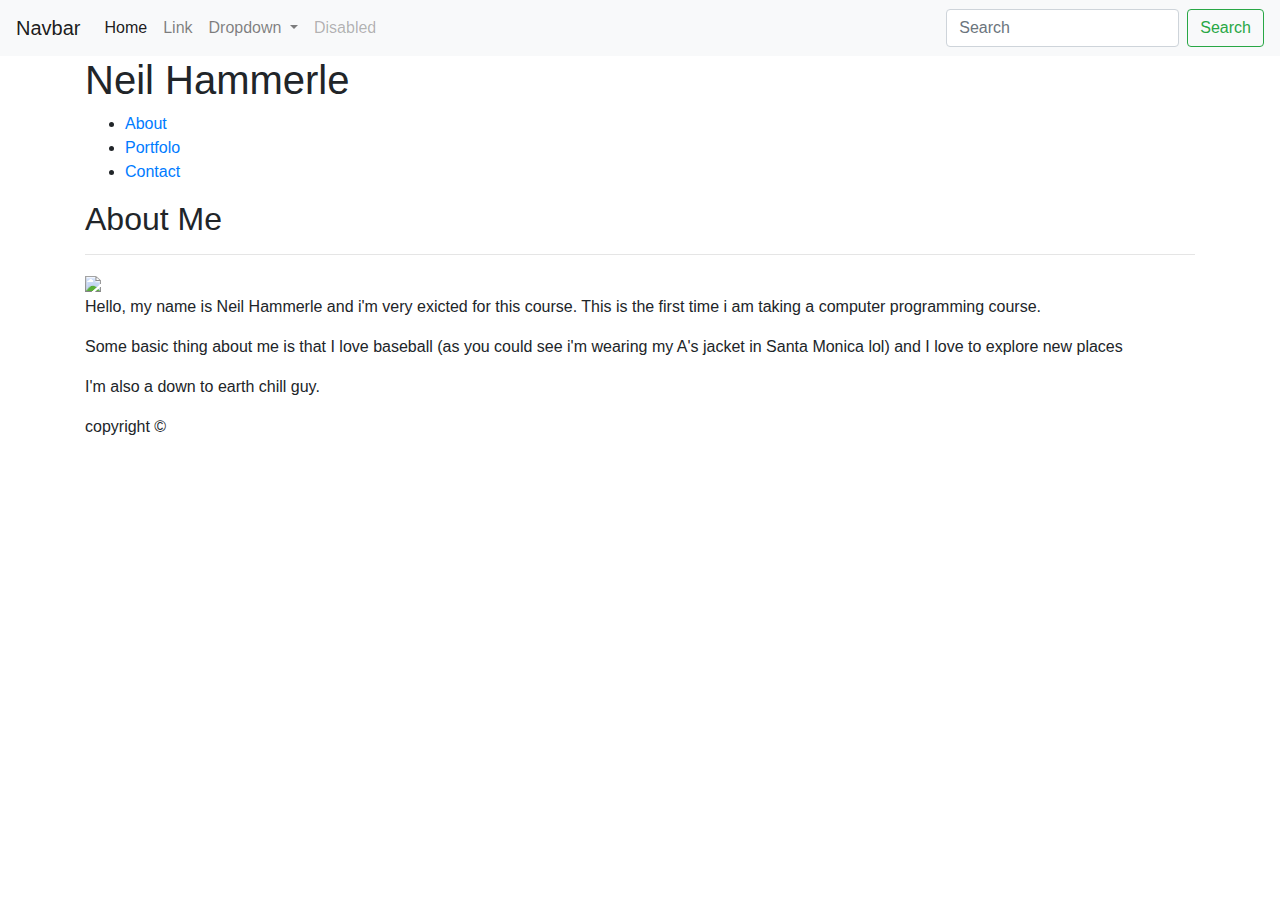
==== index.html @ ff8d6271 "inter files" ====
<!doctype html>
<html lang="en">
  <head>
    <!-- Required meta tags -->
    <meta charset="utf-8">
    <meta name="viewport" content="width=device-width, initial-scale=1, shrink-to-fit=no">

    <!-- Bootstrap CSS -->
    <link rel="stylesheet" href="https://stackpath.bootstrapcdn.com/bootstrap/4.3.1/css/bootstrap.min.css" integrity="sha384-ggOyR0iXCbMQv3Xipma34MD+dH/1fQ784/j6cY/iJTQUOhcWr7x9JvoRxT2MZw1T" crossorigin="anonymous">
    <head>
        <meta charset="utf-8">
        <title>Neil's Profolio</title>
        <nav class="navbar navbar-expand-lg navbar-light bg-light">
            <a class="navbar-brand" href="#">Navbar</a>
            <button class="navbar-toggler" type="button" data-toggle="collapse" data-target="#navbarSupportedContent" aria-controls="navbarSupportedContent" aria-expanded="false" aria-label="Toggle navigation">
              <span class="navbar-toggler-icon"></span>
            </button>
          
            <div class="collapse navbar-collapse" id="navbarSupportedContent">
              <ul class="navbar-nav mr-auto">
                <li class="nav-item active">
                  <a class="nav-link" href="#">Home <span class="sr-only">(current)</span></a>
                </li>
                <li class="nav-item">
                  <a class="nav-link" href="#">Link</a>
                </li>
                <li class="nav-item dropdown">
                  <a class="nav-link dropdown-toggle" href="#" id="navbarDropdown" role="button" data-toggle="dropdown" aria-haspopup="true" aria-expanded="false">
                    Dropdown
                  </a>
                  <div class="dropdown-menu" aria-labelledby="navbarDropdown">
                    <a class="dropdown-item" href="#">Action</a>
                    <a class="dropdown-item" href="#">Another action</a>
                    <div class="dropdown-divider"></div>
                    <a class="dropdown-item" href="#">Something else here</a>
                  </div>
                </li>
                <li class="nav-item">
                  <a class="nav-link disabled" href="#" tabindex="-1" aria-disabled="true">Disabled</a>
                </li>
              </ul>
              <form class="form-inline my-2 my-lg-0">
                <input class="form-control mr-sm-2" type="search" placeholder="Search" aria-label="Search">
                <button class="btn btn-outline-success my-2 my-sm-0" type="submit">Search</button>
              </form>
            </div>
          </nav>
        <meta name="description" content="">
        <meta name="viewport" content="width=device-width, initial-scale">
        <link href="assets/style.css" rel="stylesheet" type ="text/css">
    </head>
    
    <body>
    <div class="header-wrap">
        <div class="container">
            <h1 class="main-title">Neil Hammerle</h1>
                
                    <ul class="main-nav"> 
                    <li><a href="#">About</a></li>
                    <li><a href="portfolo.html">Portfolo</a></li>
                    <li><a href="contact.html">Contact</a></li>
                    </ul>
        </div>
    </div>
    <div class="main-content-wrap">
        <div class="container">
            <div class="content">
                <h2 class="content-title">About Me</h2>
                <hr />
                <img class="photo" src="https://scontent-sjc3-1.xx.fbcdn.net/v/t1.0-9/29570369_1787299817958050_1885937789004338790_n.jpg?_nc_cat=107&_nc_oc=AQkacg2gq0Vfx0B_b5wT-6eCSx5jo47ItLBj2vz3Bp9U0syK27qFOcbh1Nw2DYeshYginH7P8X_mpnwoa79zsDBE&_nc_ht=scontent-sjc3-1.xx&oh=217226b4f1d0376cafee33dc2e2da687&oe=5E2D43EB" />
                <p>Hello, my name is Neil Hammerle and i'm very exicted for this course. This is the first time i am taking a computer programming course.</p>
                <p>Some basic thing about me is that I love baseball (as you could see i'm wearing my A's jacket in Santa Monica lol) and I love to explore new places</p>
                <p>I'm also a down to earth chill guy.</p>
            </div>
        </div>
    </div>
    <div>
        <div class="footer-wrap">
            <div class="container">
                <p>copyright &copy;</p>
            </div>
    </div>
    
    <script src="https://code.jquery.com/jquery-3.3.1.slim.min.js" integrity="sha384-q8i/X+965DzO0rT7abK41JStQIAqVgRVzpbzo5smXKp4YfRvH+8abtTE1Pi6jizo" crossorigin="anonymous"></script>
    <script src="https://cdnjs.cloudflare.com/ajax/libs/popper.js/1.14.7/umd/popper.min.js" integrity="sha384-UO2eT0CpHqdSJQ6hJty5KVphtPhzWj9WO1clHTMGa3JDZwrnQq4sF86dIHNDz0W1" crossorigin="anonymous"></script>
    <script src="https://stackpath.bootstrapcdn.com/bootstrap/4.3.1/js/bootstrap.min.js" integrity="sha384-JjSmVgyd0p3pXB1rRibZUAYoIIy6OrQ6VrjIEaFf/nJGzIxFDsf4x0xIM+B07jRM" crossorigin="anonymous"></script>
  </body>
</html>
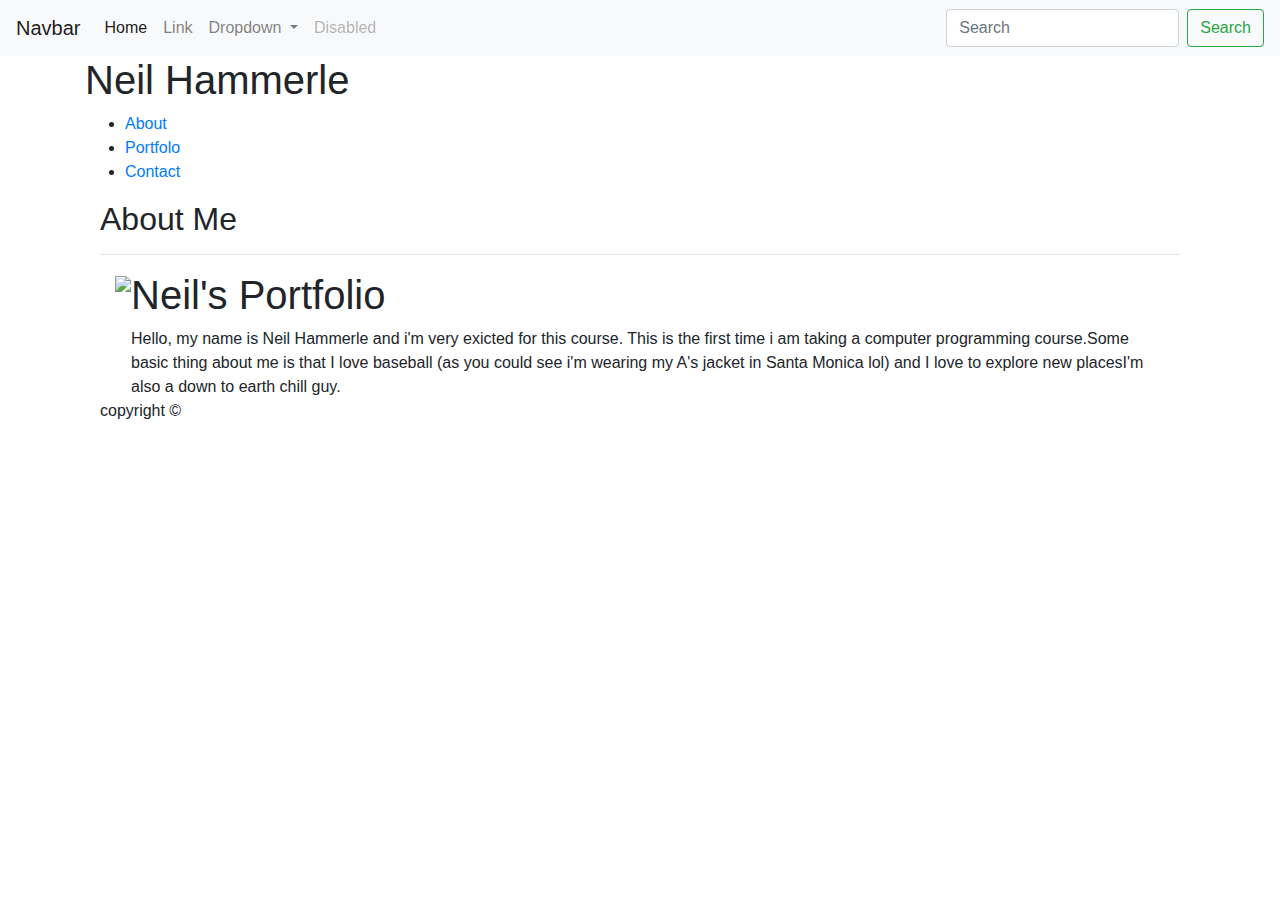
==== commit 9db1973c: "inter files" ====
--- a/index.html
+++ b/index.html
@@ -64,16 +64,24 @@
     </div>
     <div class="main-content-wrap">
         <div class="container">
+                <div class="col-xs-12 col-sm-6 col-md-4 col-lg-3 col-xl-12">
             <div class="content">
                 <h2 class="content-title">About Me</h2>
                 <hr />
-                <img class="photo" src="https://scontent-sjc3-1.xx.fbcdn.net/v/t1.0-9/29570369_1787299817958050_1885937789004338790_n.jpg?_nc_cat=107&_nc_oc=AQkacg2gq0Vfx0B_b5wT-6eCSx5jo47ItLBj2vz3Bp9U0syK27qFOcbh1Nw2DYeshYginH7P8X_mpnwoa79zsDBE&_nc_ht=scontent-sjc3-1.xx&oh=217226b4f1d0376cafee33dc2e2da687&oe=5E2D43EB" />
-                <p>Hello, my name is Neil Hammerle and i'm very exicted for this course. This is the first time i am taking a computer programming course.</p>
-                <p>Some basic thing about me is that I love baseball (as you could see i'm wearing my A's jacket in Santa Monica lol) and I love to explore new places</p>
-                <p>I'm also a down to earth chill guy.</p>
-            </div>
-        </div>
-    </div>
+                <div class="col-xs-12 col-sm-6 col-md-4 col-lg-3 col-xl-12">
+                    <div class="media">
+                        <a class="media-left" href="file:///Users/neilhammerle/Desktop/Bootstrap-Portfolio/index.html/">
+                            <img src="https://scontent-sjc3-1.xx.fbcdn.net/v/t1.0-9/29570369_1787299817958050_1885937789004338790_n.jpg?_nc_cat=107&_nc_oc=AQkacg2gq0Vfx0B_b5wT-6eCSx5jo47ItLBj2vz3Bp9U0syK27qFOcbh1Nw2DYeshYginH7P8X_mpnwoa79zsDBE&_nc_ht=scontent-sjc3-1.xx&oh=217226b4f1d0376cafee33dc2e2da687&oe=5E2D43EB">
+                            </a>
+                
+                            <div class="media-body">
+                                <h1 class="media-heading">Neil's Portfolio</h1>
+                                Hello, my name is Neil Hammerle and i'm very exicted for this course. This is the first time i am taking a computer programming course.Some basic thing about me is that I love baseball (as you could see i'm wearing my A's jacket in Santa Monica lol) and I love to explore new placesI'm also a down to earth chill guy.
+                            </div>
+                        </div>
+                    </div>
+                </div>
+         </div>
     <div>
         <div class="footer-wrap">
             <div class="container">
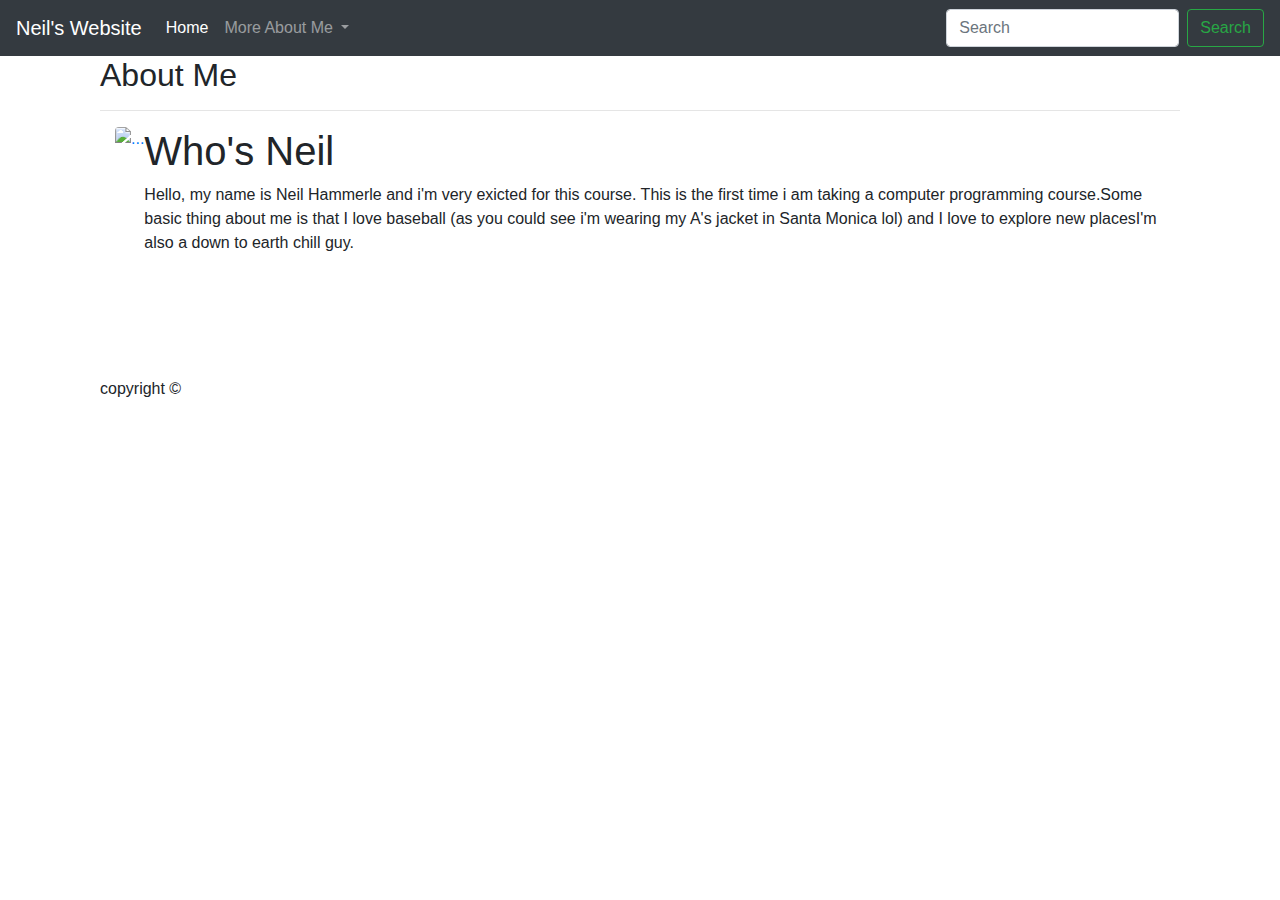
==== commit e9795d2c: "inter files" ====
--- a/index.html
+++ b/index.html
@@ -10,8 +10,8 @@
     <head>
         <meta charset="utf-8">
         <title>Neil's Profolio</title>
-        <nav class="navbar navbar-expand-lg navbar-light bg-light">
-            <a class="navbar-brand" href="#">Navbar</a>
+        <nav class="navbar navbar-expand-lg navbar-dark bg-dark">
+            <a class="navbar-brand" href="#">Neil's Website</a>
             <button class="navbar-toggler" type="button" data-toggle="collapse" data-target="#navbarSupportedContent" aria-controls="navbarSupportedContent" aria-expanded="false" aria-label="Toggle navigation">
               <span class="navbar-toggler-icon"></span>
             </button>
@@ -22,21 +22,20 @@
                   <a class="nav-link" href="#">Home <span class="sr-only">(current)</span></a>
                 </li>
                 <li class="nav-item">
-                  <a class="nav-link" href="#">Link</a>
                 </li>
                 <li class="nav-item dropdown">
                   <a class="nav-link dropdown-toggle" href="#" id="navbarDropdown" role="button" data-toggle="dropdown" aria-haspopup="true" aria-expanded="false">
-                    Dropdown
+                    More About Me
                   </a>
                   <div class="dropdown-menu" aria-labelledby="navbarDropdown">
-                    <a class="dropdown-item" href="#">Action</a>
-                    <a class="dropdown-item" href="#">Another action</a>
+                    <a class="dropdown-item" href="/Users/neilhammerle/Desktop/Bootstrap-Portfolio/portfolio.html">Portfolo</a>
+                    <a class="dropdown-item" href="/Users/neilhammerle/Desktop/Bootstrap-Portfolio/contact.html">Contact</a>
                     <div class="dropdown-divider"></div>
-                    <a class="dropdown-item" href="#">Something else here</a>
+                    <a class="dropdown-item" href="https://www.linkedin.com/in/neil-hammerle-6a7a79190/">Follow My LinkIn!</a>
                   </div>
                 </li>
                 <li class="nav-item">
-                  <a class="nav-link disabled" href="#" tabindex="-1" aria-disabled="true">Disabled</a>
+                  <a class="nav-link disabled" href="#" tabindex="-1" aria-disabled="true"></a>
                 </li>
               </ul>
               <form class="form-inline my-2 my-lg-0">
@@ -51,17 +50,7 @@
     </head>
     
     <body>
-    <div class="header-wrap">
-        <div class="container">
-            <h1 class="main-title">Neil Hammerle</h1>
-                
-                    <ul class="main-nav"> 
-                    <li><a href="#">About</a></li>
-                    <li><a href="portfolo.html">Portfolo</a></li>
-                    <li><a href="contact.html">Contact</a></li>
-                    </ul>
-        </div>
-    </div>
+        
     <div class="main-content-wrap">
         <div class="container">
                 <div class="col-xs-12 col-sm-6 col-md-4 col-lg-3 col-xl-12">
@@ -70,12 +59,12 @@
                 <hr />
                 <div class="col-xs-12 col-sm-6 col-md-4 col-lg-3 col-xl-12">
                     <div class="media">
-                        <a class="media-left" href="file:///Users/neilhammerle/Desktop/Bootstrap-Portfolio/index.html/">
-                            <img src="https://scontent-sjc3-1.xx.fbcdn.net/v/t1.0-9/29570369_1787299817958050_1885937789004338790_n.jpg?_nc_cat=107&_nc_oc=AQkacg2gq0Vfx0B_b5wT-6eCSx5jo47ItLBj2vz3Bp9U0syK27qFOcbh1Nw2DYeshYginH7P8X_mpnwoa79zsDBE&_nc_ht=scontent-sjc3-1.xx&oh=217226b4f1d0376cafee33dc2e2da687&oe=5E2D43EB">
+                        <a class="https://scontent-sjc3-1.xx.fbcdn.net/v/t1.0-9/29570369_1787299817958050_1885937789004338790_n.jpg?_nc_cat=107&_nc_oc=AQkacg2gq0Vfx0B_b5wT-6eCSx5jo47ItLBj2vz3Bp9U0syK27qFOcbh1Nw2DYeshYginH7P8X_mpnwoa79zsDBE&_nc_ht=scontent-sjc3-1.xx&oh=217226b4f1d0376cafee33dc2e2da687&oe=5E2D43EB" href="file:///Users/neilhammerle/Desktop/Bootstrap-Portfolio/index.html/">
+                                <img src="https://scontent-sjc3-1.xx.fbcdn.net/v/t1.0-9/29570369_1787299817958050_1885937789004338790_n.jpg?_nc_cat=107&_nc_oc=AQkacg2gq0Vfx0B_b5wT-6eCSx5jo47ItLBj2vz3Bp9U0syK27qFOcbh1Nw2DYeshYginH7P8X_mpnwoa79zsDBE&_nc_ht=scontent-sjc3-1.xx&oh=217226b4f1d0376cafee33dc2e2da687&oe=5E2D43EB" height="250" class="rounded float-left" alt="...">
                             </a>
                 
                             <div class="media-body">
-                                <h1 class="media-heading">Neil's Portfolio</h1>
+                                <h1 class="media-heading">Who's Neil</h1>
                                 Hello, my name is Neil Hammerle and i'm very exicted for this course. This is the first time i am taking a computer programming course.Some basic thing about me is that I love baseball (as you could see i'm wearing my A's jacket in Santa Monica lol) and I love to explore new placesI'm also a down to earth chill guy.
                             </div>
                         </div>
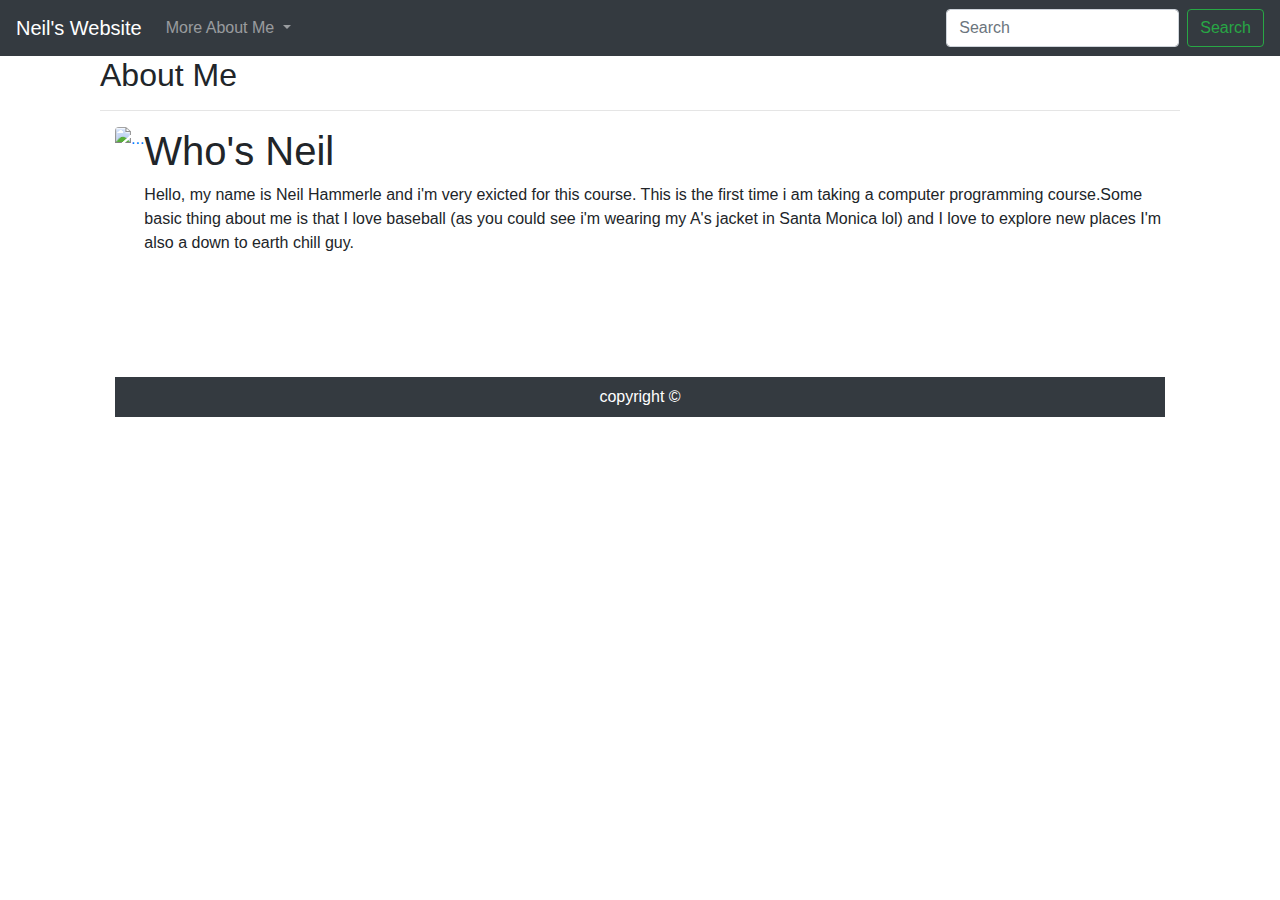
==== commit 8914c5e1: "inter files" ====
--- a/index.html
+++ b/index.html
@@ -19,7 +19,6 @@
             <div class="collapse navbar-collapse" id="navbarSupportedContent">
               <ul class="navbar-nav mr-auto">
                 <li class="nav-item active">
-                  <a class="nav-link" href="#">Home <span class="sr-only">(current)</span></a>
                 </li>
                 <li class="nav-item">
                 </li>
@@ -31,7 +30,7 @@
                     <a class="dropdown-item" href="/Users/neilhammerle/Desktop/Bootstrap-Portfolio/portfolio.html">Portfolo</a>
                     <a class="dropdown-item" href="/Users/neilhammerle/Desktop/Bootstrap-Portfolio/contact.html">Contact</a>
                     <div class="dropdown-divider"></div>
-                    <a class="dropdown-item" href="https://www.linkedin.com/in/neil-hammerle-6a7a79190/">Follow My LinkIn!</a>
+                    <a class="dropdown-item" href="https://www.linkedin.com/in/neil-hammerle-6a7a79190/">Follow My Linkin!</a>
                   </div>
                 </li>
                 <li class="nav-item">
@@ -65,7 +64,9 @@
                 
                             <div class="media-body">
                                 <h1 class="media-heading">Who's Neil</h1>
-                                Hello, my name is Neil Hammerle and i'm very exicted for this course. This is the first time i am taking a computer programming course.Some basic thing about me is that I love baseball (as you could see i'm wearing my A's jacket in Santa Monica lol) and I love to explore new placesI'm also a down to earth chill guy.
+                                Hello, my name is Neil Hammerle and i'm very exicted for this course. 
+                                This is the first time i am taking a computer programming course.Some basic thing about me is that I love baseball (as you could see i'm wearing my A's jacket in Santa Monica lol) and I love to explore new places
+                                I'm also a down to earth chill guy.
                             </div>
                         </div>
                     </div>
@@ -74,7 +75,8 @@
     <div>
         <div class="footer-wrap">
             <div class="container">
-                <p>copyright &copy;</p>
+                    <div class="col-xs-12 col-sm-6 col-md-4 col-lg-3 col-xl-12">
+                            <span class="d-block p-2 bg-dark text-white"><center>copyright &copy;</center></span>
             </div>
     </div>
     
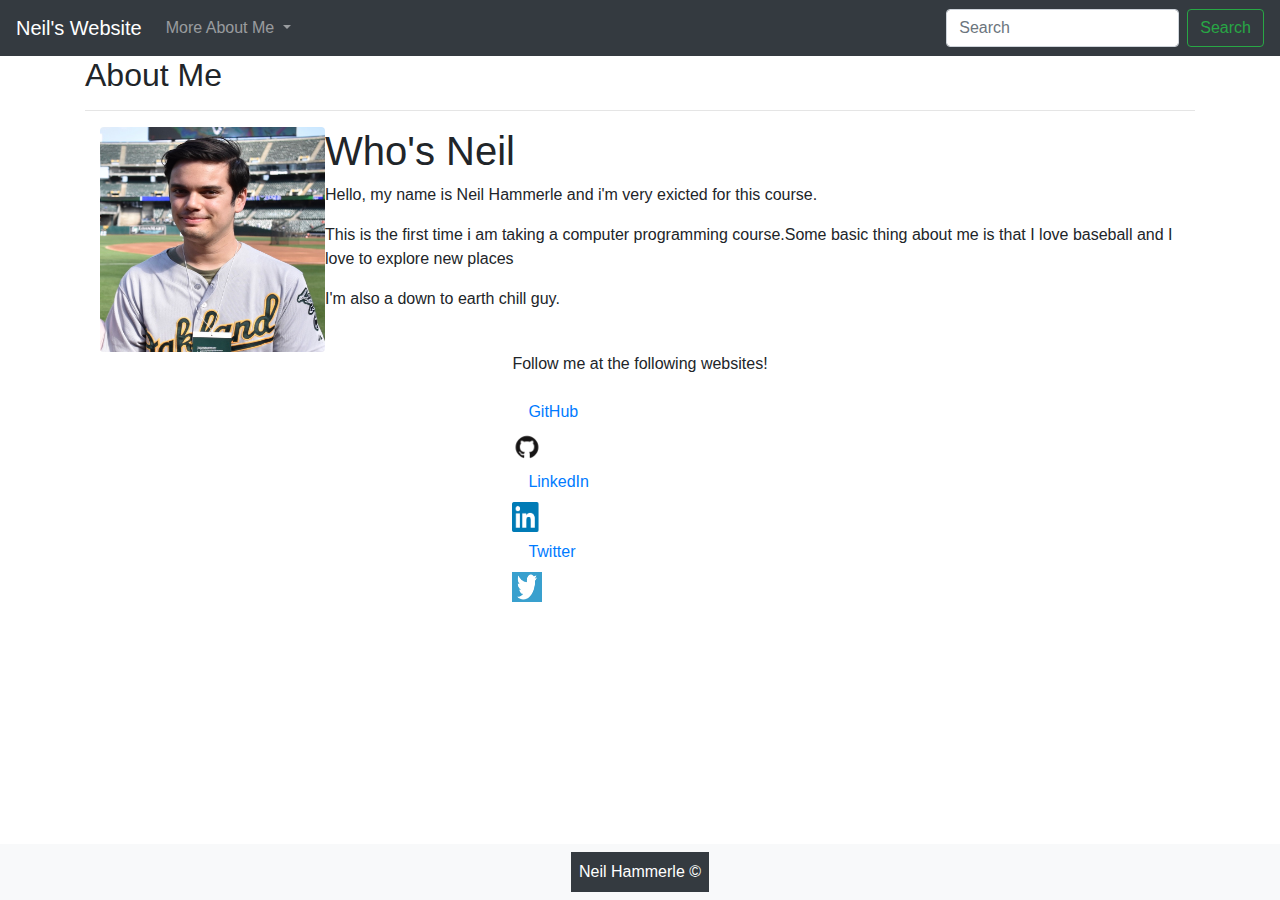
==== commit deb1d5ce: "all updates" ====
--- a/index.html
+++ b/index.html
@@ -11,7 +11,7 @@
         <meta charset="utf-8">
         <title>Neil's Profolio</title>
         <nav class="navbar navbar-expand-lg navbar-dark bg-dark">
-            <a class="navbar-brand" href="#">Neil's Website</a>
+            <a class="navbar-brand" href="index.html">Neil's Website</a>
             <button class="navbar-toggler" type="button" data-toggle="collapse" data-target="#navbarSupportedContent" aria-controls="navbarSupportedContent" aria-expanded="false" aria-label="Toggle navigation">
               <span class="navbar-toggler-icon"></span>
             </button>
@@ -23,14 +23,12 @@
                 <li class="nav-item">
                 </li>
                 <li class="nav-item dropdown">
-                  <a class="nav-link dropdown-toggle" href="#" id="navbarDropdown" role="button" data-toggle="dropdown" aria-haspopup="true" aria-expanded="false">
+                  <a class="nav-link dropdown-toggle" href="index.html" id="navbarDropdown" role="button" data-toggle="dropdown" aria-haspopup="true" aria-expanded="false">
                     More About Me
                   </a>
                   <div class="dropdown-menu" aria-labelledby="navbarDropdown">
-                    <a class="dropdown-item" href="/Users/neilhammerle/Desktop/Bootstrap-Portfolio/portfolio.html">Portfolo</a>
-                    <a class="dropdown-item" href="/Users/neilhammerle/Desktop/Bootstrap-Portfolio/contact.html">Contact</a>
-                    <div class="dropdown-divider"></div>
-                    <a class="dropdown-item" href="https://www.linkedin.com/in/neil-hammerle-6a7a79190/">Follow My Linkin!</a>
+                    <a class="dropdown-item" href="portfolio.html">Portfolo</a>
+                    <a class="dropdown-item" href="contact.html">Contact</a>
                   </div>
                 </li>
                 <li class="nav-item">
@@ -52,31 +50,47 @@
         
     <div class="main-content-wrap">
         <div class="container">
-                <div class="col-xs-12 col-sm-6 col-md-4 col-lg-3 col-xl-12">
             <div class="content">
                 <h2 class="content-title">About Me</h2>
                 <hr />
-                <div class="col-xs-12 col-sm-6 col-md-4 col-lg-3 col-xl-12">
+                <div class="col-md-12">
                     <div class="media">
                         <a class="https://scontent-sjc3-1.xx.fbcdn.net/v/t1.0-9/29570369_1787299817958050_1885937789004338790_n.jpg?_nc_cat=107&_nc_oc=AQkacg2gq0Vfx0B_b5wT-6eCSx5jo47ItLBj2vz3Bp9U0syK27qFOcbh1Nw2DYeshYginH7P8X_mpnwoa79zsDBE&_nc_ht=scontent-sjc3-1.xx&oh=217226b4f1d0376cafee33dc2e2da687&oe=5E2D43EB" href="file:///Users/neilhammerle/Desktop/Bootstrap-Portfolio/index.html/">
-                                <img src="https://scontent-sjc3-1.xx.fbcdn.net/v/t1.0-9/29570369_1787299817958050_1885937789004338790_n.jpg?_nc_cat=107&_nc_oc=AQkacg2gq0Vfx0B_b5wT-6eCSx5jo47ItLBj2vz3Bp9U0syK27qFOcbh1Nw2DYeshYginH7P8X_mpnwoa79zsDBE&_nc_ht=scontent-sjc3-1.xx&oh=217226b4f1d0376cafee33dc2e2da687&oe=5E2D43EB" height="250" class="rounded float-left" alt="...">
+                                <img src="assets/img/profile.jpg" width="225px" height="225px" class="rounded float-left" alt="photo">
                             </a>
                 
                             <div class="media-body">
                                 <h1 class="media-heading">Who's Neil</h1>
-                                Hello, my name is Neil Hammerle and i'm very exicted for this course. 
-                                This is the first time i am taking a computer programming course.Some basic thing about me is that I love baseball (as you could see i'm wearing my A's jacket in Santa Monica lol) and I love to explore new places
-                                I'm also a down to earth chill guy.
+                                <p>Hello, my name is Neil Hammerle and i'm very exicted for this course. </p>
+                                
+                                <p>This is the first time i am taking a computer programming course.Some basic thing about me is that I love baseball and I love to explore new places</p>
+                                
+                                <p>I'm also a down to earth chill guy.</p>
                             </div>
                         </div>
                     </div>
                 </div>
          </div>
     <div>
-        <div class="footer-wrap">
-            <div class="container">
-                    <div class="col-xs-12 col-sm-6 col-md-4 col-lg-3 col-xl-12">
-                            <span class="d-block p-2 bg-dark text-white"><center>copyright &copy;</center></span>
+      
+        
+      <ul class="nav justify-content-center">
+            <li class="nav-item">
+              <p>Follow me at the following websites!</p>
+              
+              <a class="nav-link active" href="https://github.com/neilhammerle">GitHub</a>
+              <img src="assets/img/GitHub-Mark.png" width="30 px" height="30 px" alt="github">
+              
+              <a class="nav-link" href="https://www.linkedin.com/in/neilhammerle/">LinkedIn</a>
+              <img src="assets/img/LinkedIn.png" width="30 px" height="30 px" alt="linkedin">
+
+              <a class="nav-link" href="https://twitter.com/NeilHammerle">Twitter</a>
+              <img src="assets/img/twitter.png" width="30 px" height="30 px" alt="twitter">
+            </li>
+       </div>
+       
+          <nav class="navbar fixed-bottom navbar-light bg-light justify-content-center">
+                            <span class="d-block p-2 bg-dark text-white">Neil Hammerle &copy;</span>
             </div>
     </div>
     
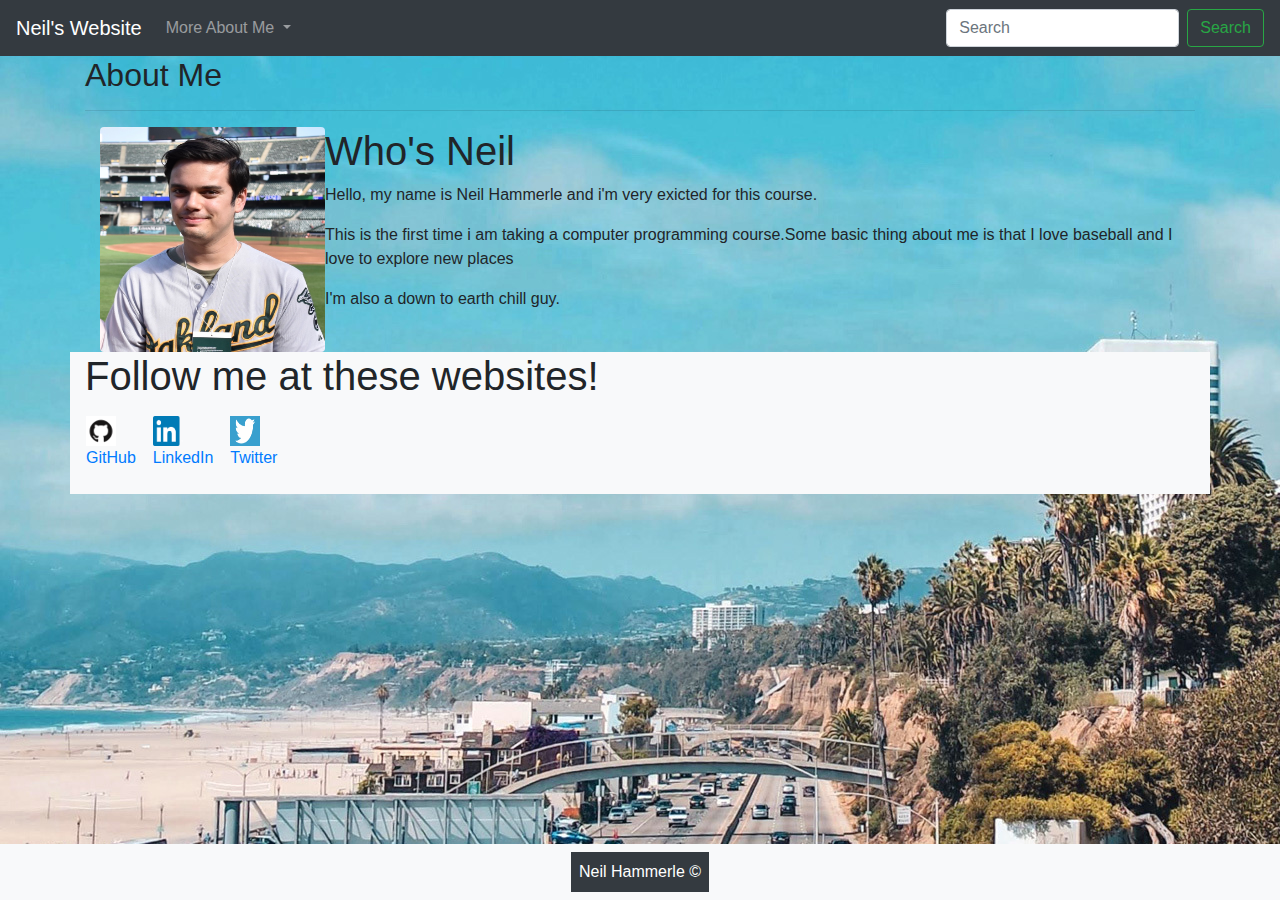
==== commit 5cc2eb9a: "updates" ====
--- a/index.html
+++ b/index.html
@@ -43,7 +43,7 @@
           </nav>
         <meta name="description" content="">
         <meta name="viewport" content="width=device-width, initial-scale">
-        <link href="assets/style.css" rel="stylesheet" type ="text/css">
+        <link href="assets/css/style.css" rel="stylesheet" type ="text/css">
     </head>
     
     <body>
@@ -56,7 +56,7 @@
                 <div class="col-md-12">
                     <div class="media">
                         <a class="https://scontent-sjc3-1.xx.fbcdn.net/v/t1.0-9/29570369_1787299817958050_1885937789004338790_n.jpg?_nc_cat=107&_nc_oc=AQkacg2gq0Vfx0B_b5wT-6eCSx5jo47ItLBj2vz3Bp9U0syK27qFOcbh1Nw2DYeshYginH7P8X_mpnwoa79zsDBE&_nc_ht=scontent-sjc3-1.xx&oh=217226b4f1d0376cafee33dc2e2da687&oe=5E2D43EB" href="file:///Users/neilhammerle/Desktop/Bootstrap-Portfolio/index.html/">
-                                <img src="assets/img/profile.jpg" width="225px" height="225px" class="rounded float-left" alt="photo">
+                                <img src="assets/img/profile.png" width="225px" height="225px" class="rounded float-left" alt="photo">
                             </a>
                 
                             <div class="media-body">
@@ -74,25 +74,39 @@
     <div>
       
         
-      <ul class="nav justify-content-center">
-            <li class="nav-item">
-              <p>Follow me at the following websites!</p>
-              
-              <a class="nav-link active" href="https://github.com/neilhammerle">GitHub</a>
+        <div class="container bg-light content">
+            <div class="row">
+                <div class="col-md-12 content-title">
+                    <h1>Follow me at these websites!</h1>
+                </div>
+            </div>
+        <div class="row">
+             <div class="github-img">
+              <a class="nav-link active" href="https://github.com/neilhammerle" target="_blank">
               <img src="assets/img/GitHub-Mark.png" width="30 px" height="30 px" alt="github">
-              
-              <a class="nav-link" href="https://www.linkedin.com/in/neilhammerle/">LinkedIn</a>
+              <p class="github">GitHub</p>
+              </a>
+        </div>
+          
+        <div class="row">
+            <div class="linkedin-img">
+              <a class="nav-link" href="https://www.linkedin.com/in/neilhammerle/" target="_blank">
               <img src="assets/img/LinkedIn.png" width="30 px" height="30 px" alt="linkedin">
+              <p class="linkedin">LinkedIn</p>
+              </a>
+        </div>
 
-              <a class="nav-link" href="https://twitter.com/NeilHammerle">Twitter</a>
-              <img src="assets/img/twitter.png" width="30 px" height="30 px" alt="twitter">
-            </li>
-       </div>
+          <div class="row">
+            <div class="twitter-img">
+            <a class="nav-link" href="https://twitter.com/NeilHammerle" targer="_blank">
+            <img src="assets/img/twitter.png" width="30 px" height="30 px" alt="twitter">
+            <p class="twitter">Twitter</p>
+            </a>
+        </div>
        
           <nav class="navbar fixed-bottom navbar-light bg-light justify-content-center">
                             <span class="d-block p-2 bg-dark text-white">Neil Hammerle &copy;</span>
-            </div>
-    </div>
+          </nav>
     
     <script src="https://code.jquery.com/jquery-3.3.1.slim.min.js" integrity="sha384-q8i/X+965DzO0rT7abK41JStQIAqVgRVzpbzo5smXKp4YfRvH+8abtTE1Pi6jizo" crossorigin="anonymous"></script>
     <script src="https://cdnjs.cloudflare.com/ajax/libs/popper.js/1.14.7/umd/popper.min.js" integrity="sha384-UO2eT0CpHqdSJQ6hJty5KVphtPhzWj9WO1clHTMGa3JDZwrnQq4sF86dIHNDz0W1" crossorigin="anonymous"></script>
--- a/assets/css/style.css
+++ b/assets/css/style.css
@@ -0,0 +1,3 @@
+body{
+    background: url("../img/santamonica.png");
+}